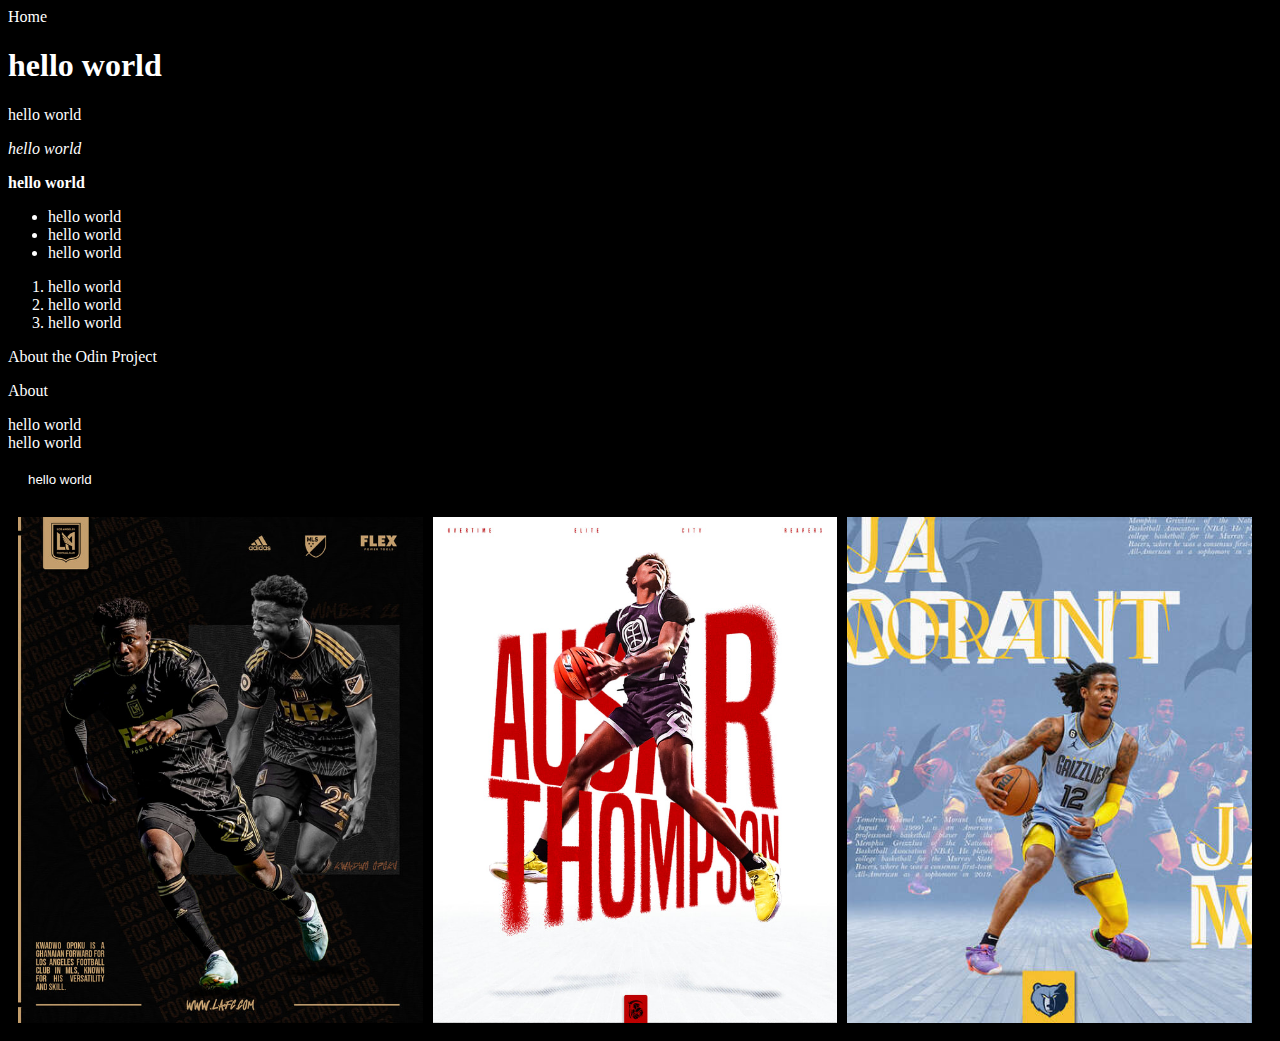
==== graphic-design.html @ 22aced59 "Introduced animation of personal logo + graphic design page" ====
<!DOCTYPE html>
<html lang="en">
<head>
    <meta charset="UTF-8">
    <meta name="viewport" content="width=device-width, initial-scale=1.0">
    <title>Graphic Design</title>
    <link rel="stylesheet" href="./css/styles.css">
</head>
<body>
    <a href="index.html" class="anchors">Home</a>
    <h1>hello world</h1>
    <p>hello world</p>
    <em>hello world</em>
    <p><strong>hello world</strong></p> <!-- strong has to be inside paragraph -->
    <!-- unordered list, no numbers, bullet points -->
    <ul>
        <li>hello world</li>
        <li>hello world</li>
        <li>hello world</li>
    </ul>
    <!-- ordered list, numbers, no bullet points -->
    <ol>
        <li>hello world</li>
        <li>hello world</li>
        <li>hello world</li>
    </ol>
    <p><a href="https://www.theodinproject.com/about" target = "_blank" rel="noopener noreferrer" class="anchors"> About the Odin Project </a></p>
    <p><a href="about.html" class="anchors">About</a></p>
    <div> hello world</div> 
    <div> hello world</div>
    <div><button>hello world</button></div>
    <!-- <img src="https://www.theodinproject.com/mstile-310x310.png" alt="The Odin Project Logo"> -->
    <div class= "image-grid"> 
        <img src= "img/lafc-concept_orig.jpg">
        <img src= "img/ausar-thompson_orig.jpg">
        <img src= "img/ja-morant.jpg">
    </div>
</body>
</html>
---- css/styles.css ----
* {
    color: white;
    background-color: rgb(0, 0, 0);
    /* outline: 2px solid rgb(128, 128, 226); */
}

.anchors
{
    text-decoration: none;
}

.logo-container{
    display: flex;
    position: relative;
    width: 100%;
    height: 100%;
}
.logo {
    opacity: 0;
    transition: opacity 2s ease-in, transform 2s ease-in-out;
    fill: #FFF;
    cursor: pointer;
    flex: 1;
}

.logo.shrink {
    opacity: 1;
    transform: scale(0.5); /* Shrink logo */
    transition: transform 0.5s ease-in-out;
}
.fade-in {
    opacity: 1;
}

.image-grid { /* Flexbox container for images */
    display: flex;
    flex-wrap: wrap;
    gap: 10px; /* Adds space between images */
    padding: 10px;
}

.image-grid img { /* Flexbox items (images) */
    flex: 1 1 calc(33.33% - 10px); /* Adjusts to 50% width minus the gap */
    /* flex-grow | flex-shrink | flex-basis | are shortened to flex, the shorthand for it */
    /* grow and shrink the same */
    
    /* basis defines the size of an item before the remaining space is distributed, inthis case, it is being calculated to spread them eavenly in 3 columns (33.33%) */

    max-width: calc(33.33% - 10px); /* Ensures images don't exceed 50% width */
    object-fit: contain;
}


button {
    margin: 10px;
    padding: 10px;
    cursor: pointer;
    border: none;
    justify-self: center;
}
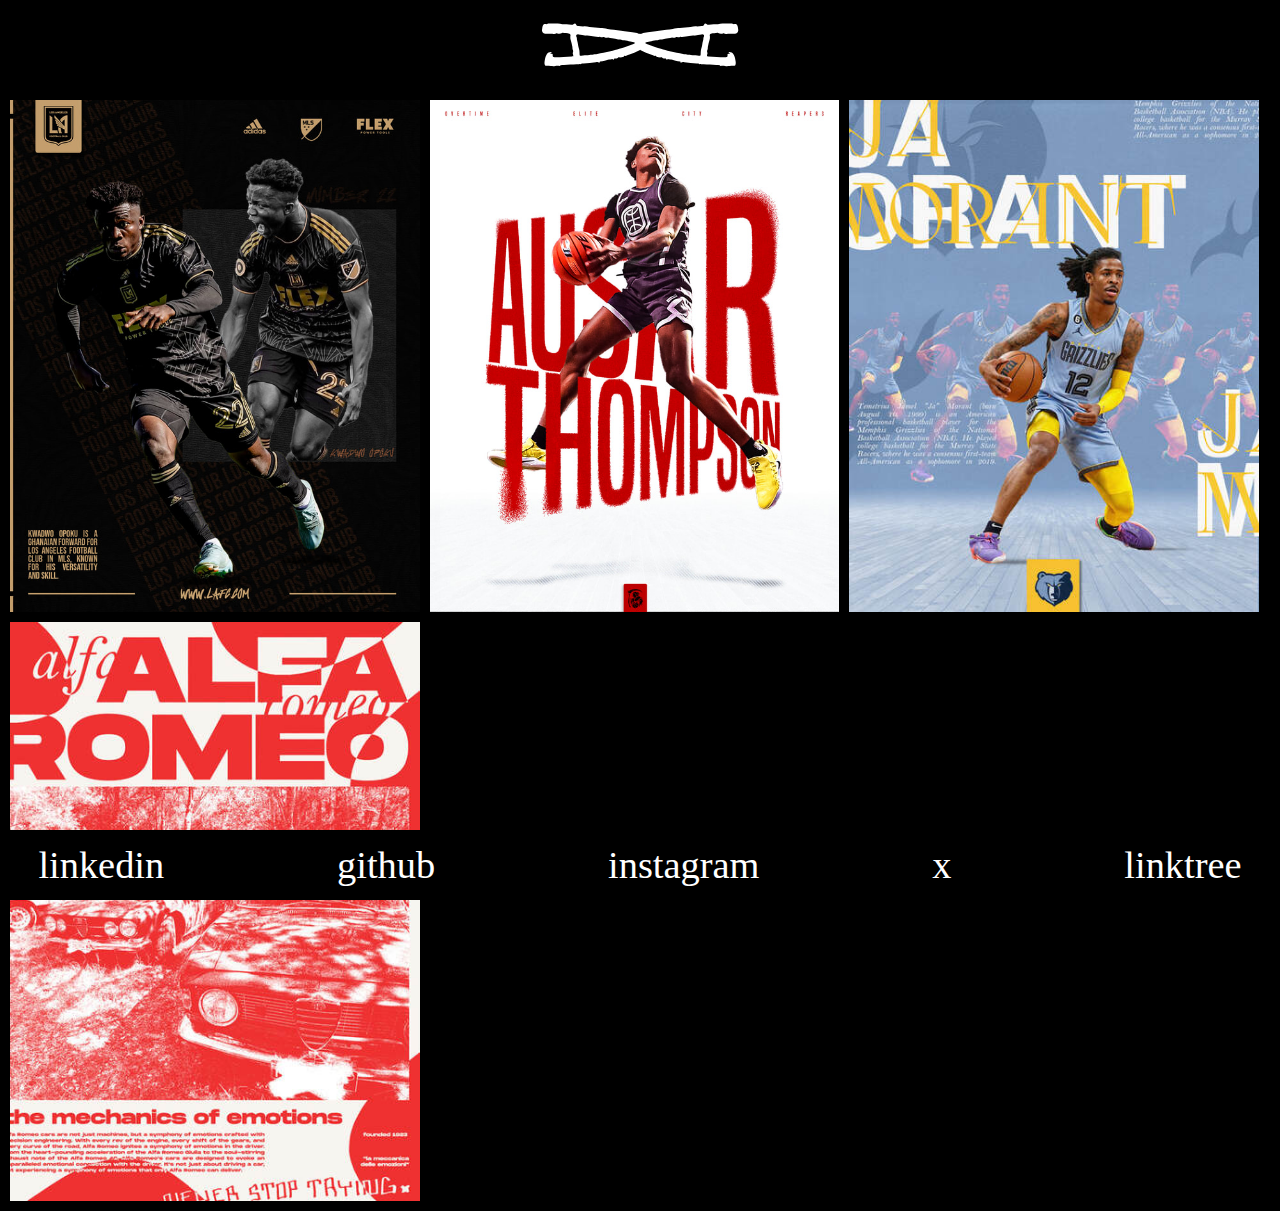
==== commit c48b68c6: "added bottom bar + hover scaling effect for anchor items" ====
--- a/graphic-design.html
+++ b/graphic-design.html
@@ -5,35 +5,32 @@
     <meta name="viewport" content="width=device-width, initial-scale=1.0">
     <title>Graphic Design</title>
     <link rel="stylesheet" href="./css/styles.css">
+    <script src="./js/main.js" defer></script>
 </head>
 <body>
-    <a href="index.html" class="anchors">Home</a>
-    <h1>hello world</h1>
-    <p>hello world</p>
-    <em>hello world</em>
-    <p><strong>hello world</strong></p> <!-- strong has to be inside paragraph -->
-    <!-- unordered list, no numbers, bullet points -->
-    <ul>
-        <li>hello world</li>
-        <li>hello world</li>
-        <li>hello world</li>
-    </ul>
-    <!-- ordered list, numbers, no bullet points -->
-    <ol>
-        <li>hello world</li>
-        <li>hello world</li>
-        <li>hello world</li>
-    </ol>
-    <p><a href="https://www.theodinproject.com/about" target = "_blank" rel="noopener noreferrer" class="anchors"> About the Odin Project </a></p>
-    <p><a href="about.html" class="anchors">About</a></p>
-    <div> hello world</div> 
-    <div> hello world</div>
-    <div><button>hello world</button></div>
-    <!-- <img src="https://www.theodinproject.com/mstile-310x310.png" alt="The Odin Project Logo"> -->
+    <div class="nav">
+        <ul>
+            <li>
+                <div class="nav-logo">
+                    <svg id="nav-logo-svg" data-name="nav-logo-svg" xmlns="http://www.w3.org/2000/svg" viewBox="0 0 2000 1000">
+                        <path class="nav-logo" d="M1766.94,377.84c-1.57-5.04-1.29-10.63-2.16-15.92-.56-3.4-1.43-6.81-2.63-10.04-.99-2.67-2.8-5.02-4.03-7.61-4-8.46-8.26-10.79-17.31-7.98-6.43,2-12,1.02-17.81-1.87-3.12-1.55-6.76-2.73-10.21-2.83-10.82-.34-21.67-.38-32.5,0-23.81.84-47.78-.43-71.23,5.37-1.72.43-3.62.12-5.43.17-9.4.29-19.23-1.04-28.1,1.29-12.21,3.21-24.33,3.27-36.63,3.88-7.59.38-13.62-.38-19.52-6.41-7.36-7.52-14.51-5.12-18.28,4.58-3.8,9.81-5.5,11.32-15.95,10.78-16.67-.86-32.87,6.17-49.65,2.76-.67-.14-1.42.21-2.14.31-12.19,1.6-24.37,3.34-36.59,4.77-14.34,1.68-28.72,3.1-43.08,4.63-14,1.49-27.99,3.16-42.02,4.4-9.32.82-18.75.59-28.04,1.62-9.31,1.04-18.46,3.38-27.75,4.61-16.47,2.17-33.01,3.78-49.49,5.89-19.03,2.44-38.03,5.07-57.02,7.8-8.94,1.28-17.8,3.2-26.74,4.45-20.44,2.87-40.99,5.03-61.35,8.4-16.3,2.7-33.03,3.82-48.5,10.51-.95.41-2.16.19-3.24.34-2.74.38-5.64,1.28-8.55,2.59-2.91-1.31-5.82-2.21-8.55-2.59-1.08-.15-2.29.07-3.24-.34-15.48-6.69-32.2-7.81-48.5-10.51-20.35-3.38-40.91-5.53-61.35-8.4-8.95-1.26-17.8-3.17-26.74-4.45-18.99-2.73-37.99-5.36-57.02-7.8-16.48-2.11-33.02-3.72-49.49-5.89-9.29-1.22-18.45-3.57-27.75-4.61-9.29-1.04-18.72-.8-28.04-1.62-14.03-1.24-28.01-2.91-42.02-4.4-14.36-1.53-28.74-2.95-43.08-4.63-12.22-1.43-24.39-3.17-36.59-4.77-.72-.09-1.48-.44-2.14-.31-16.79,3.41-32.98-3.62-49.65-2.76-10.45.54-12.15-.97-15.95-10.78-3.76-9.7-10.92-12.1-18.28-4.58-5.9,6.03-11.93,6.79-19.52,6.41-12.3-.61-24.42-.67-36.63-3.88-8.87-2.33-18.7-1-28.1-1.29-1.82-.06-3.71.25-5.43-.17-23.45-5.8-47.42-4.53-71.23-5.37-10.82-.38-21.67-.33-32.5,0-3.45.11-7.09,1.28-10.21,2.83-5.81,2.89-11.38,3.87-17.81,1.87-9.05-2.81-13.31-.48-17.31,7.98-1.23,2.59-3.04,4.94-4.03,7.61-1.2,3.23-2.07,6.64-2.63,10.04-.87,5.29-.59,10.88-2.16,15.92-3.24,10.42,1.71,25.51,11.92,29.56,7.22,2.86,15.42,4.18,23.24,4.44,14.77.49,29.58-.28,44.37-.53.36,0,.75-.07,1.09.03,11.13,3.39,21.98,3.75,32.49-2.33,1.29-.75,3.56-.25,5.24.19,13.08,3.44,25.74,3.45,37.74-3.83,1.5-.91,3.73-2,5.1-1.52,16.8,5.85,35.25-.15,51.86,7.55,6.91,3.2,9.67,6.24,8.85,13.96-.34,3.23-1.48,6.43-1.46,9.64.07,8.89-.1,17.41,3.03,26.49,5.88,17.03,8.93,35.05,13.02,52.68.56,2.42.24,5.04.51,7.54.45,4.3-.06,9.15,1.8,12.76,4.64,9.03,5.33,17.21,1.37,26.98-1.82,4.5,1.48,11.11,2.57,16.75,1.93,9.96,1.48,10.62-8.34,11.15-22.07,1.2-44.13,2.46-66.2,3.54-20.58,1.01-41.16,1.86-61.75,2.68-3.24.13-6.51-.23-9.75-.5-12.31-1.01-13.28-1.97-13.95-14.11-.18-3.21-.03-6.44-.03-10.72-6.81-1.1-12.88-2.08-18.95-3.06-.05-.73-.11-1.45-.16-2.18,3.78-2.07,7.56-4.13,12.75-6.97-3.07-1.58-4.81-3.3-6.46-3.21-14.4.77-25.93,5.65-34.16,18.99-10.9,17.67-13.28,37.13-16.46,56.79-1.38,8.58-.99,16.44,1.51,24.59,1.33,4.35,3.33,7.12,8.08,7.33,2.88.13,5.75.39,8.63.51,10.09.42,20.22.43,30.27,1.28,11.54.98,22.79,2.65,34.53-.26,10.74-2.67,22.03-4.59,33.2-.56,1.48.53,4.2.27,5.12-.74,8.35-9.13,19.84-5.14,29.68-6.62,16.74-2.52,33.89-2.27,50.86-3.33,15.89-.99,31.76-2.21,47.65-3.24,2.89-.19,5.85-.23,8.69.22,4.22.67,8.01,1.69,12.58-.08,3.16-1.23,7.56.73,12.14,1.36,5.26-6.63,13.67-5.37,21.45-6.24,32-3.58,64.01-7.12,96.01-10.78,7.96-.91,16.06-5.35,23.26,2.7,1.16,1.29,5.39-.17,8.69-.39-.28-2.35-.47-3.96-.67-5.59.6-.36,1.16-.92,1.81-1.05,12.08-2.41,24.2-4.6,36.24-7.19,8.49-1.83,17.17-3.38,25.18-6.56,6-2.38,11.62-2.79,17.85-2.9,5.85-.1,11.66-2.39,18.36-3.92.87,1.2,2.24,3.1,3.82,5.3,2.83-.71,5.58-1.39,7.66-1.91.87-3.18,1.49-7.79,2.25-7.82,4.21-.14,8.47.84,12.7,1.43,6.45-.11,13.37-.83,17.65-7.51.98-1.52,4.54-2.42,6.62-2.03,12.82,2.45,24.13-2.82,36.05-5.71,4.54-1.1,4.92-8.63,11.97-5.63,3.39,1.44,8.89-1.86,13.36-3.26,4.84-1.52,9.58-3.36,14.39-4.99,29.23-9.91,57.57-21.65,84.69-36.65,1.53-.85,2.96-1.76,4.35-2.69,1.39.94,2.82,1.85,4.35,2.69,27.12,15.01,55.47,26.74,84.69,36.65,4.81,1.63,9.55,3.47,14.39,4.99,4.47,1.4,9.97,4.7,13.36,3.26,7.05-3,7.43,4.53,11.97,5.63,11.92,2.89,23.23,8.15,36.05,5.71,2.07-.4,5.64.51,6.62,2.03,4.28,6.67,11.2,7.4,17.65,7.51,4.24-.6,8.49-1.57,12.7-1.43.77.03,1.38,4.63,2.25,7.82,2.08.52,4.83,1.21,7.66,1.91,1.58-2.19,2.95-4.1,3.82-5.3,6.69,1.53,12.51,3.82,18.36,3.92,6.23.1,11.86.52,17.85,2.9,8.01,3.17,16.69,4.73,25.18,6.56,12.04,2.59,24.16,4.78,36.24,7.19.65.13,1.21.69,1.81,1.05-.19,1.63-.39,3.24-.67,5.59,3.3.22,7.54,1.69,8.69.39,7.2-8.05,15.3-3.61,23.26-2.7,32,3.66,64,7.2,96.01,10.78,7.79.87,16.19-.4,21.45,6.24,4.58-.63,8.97-2.59,12.14-1.36,4.57,1.77,8.36.75,12.58.08,2.84-.45,5.8-.4,8.69-.22,15.89,1.03,31.76,2.25,47.65,3.24,16.97,1.06,34.12.81,50.86,3.33,9.84,1.48,21.33-2.51,29.68,6.62.92,1.01,3.64,1.27,5.12.74,11.17-4.02,22.46-2.11,33.2.56,11.74,2.92,22.99,1.24,34.53.26,10.05-.85,20.18-.87,30.27-1.28,2.88-.12,5.75-.38,8.63-.51,4.75-.21,6.75-2.98,8.08-7.33,2.5-8.15,2.89-16.01,1.51-24.59-3.17-19.66-5.56-39.13-16.46-56.79-8.23-13.34-19.76-18.22-34.16-18.99-1.65-.09-3.4,1.63-6.46,3.21,5.19,2.84,8.97,4.9,12.75,6.97-.05.73-.11,1.45-.16,2.18-6.07.98-12.14,1.96-18.95,3.06,0,4.28.15,7.51-.03,10.72-.67,12.15-1.63,13.1-13.95,14.11-3.24.27-6.51.63-9.75.5-20.59-.82-41.17-1.67-61.75-2.68-22.07-1.08-44.14-2.34-66.2-3.54-9.82-.53-10.26-1.19-8.34-11.15,1.09-5.63,4.39-12.25,2.57-16.75-3.96-9.77-3.27-17.95,1.37-26.98,1.86-3.61,1.34-8.46,1.8-12.76.26-2.51-.05-5.12.51-7.54,4.09-17.64,7.14-35.65,13.02-52.68,3.14-9.08,2.96-17.59,3.03-26.49.03-3.21-1.12-6.41-1.46-9.64-.81-7.72,1.95-10.76,8.85-13.96,16.61-7.7,35.06-1.7,51.86-7.55,1.37-.48,3.6.61,5.1,1.52,12,7.28,24.66,7.27,37.74,3.83,1.68-.44,3.94-.94,5.24-.19,10.51,6.08,21.36,5.72,32.49,2.33.33-.1.72-.04,1.09-.03,14.79.25,29.6,1.02,44.37.53,7.82-.26,16.02-1.58,23.24-4.44,10.21-4.05,15.16-19.14,11.92-29.56ZM949.28,492.01c-21.42,7.82-42.93,15.36-64.5,22.77-15.43,5.3-30.83,10.75-46.51,15.18-22.95,6.49-45.22,15.26-69.13,18.68-18.11,2.59-35.77,8.17-53.74,11.87-16.41,3.37-32.97,6-49.45,8.97-5.98,1.08-12.22,3.88-17.86,2.95-7.05-1.16-12.76,1.09-18.93,2.86-2.4.69-4.81,1.61-7.27,1.8-5.7.44-11.46.29-17.16.78-10.76.92-21.67,3.86-32.18,2.74-10.64-1.13-20.38,2.24-30.67,2.43-12.05.23-13.14.61-13.85-11.4-.55-9.38-.24-18.89-1.66-28.14-2.46-16.04-9.45-30.91-10.74-47.54-1.35-17.46-10.29-33.88-9.19-52.06.14-2.29-1.48-4.82-2.68-7.02-3.05-5.64-3.76-11.6.8-16.2,4.19-4.22,9.88-5.05,16.17-3.53,9.29,2.25,18.84,3.46,28.27,5.15,6.77,1.22,13.53,2.55,20.31,3.72,2.46.43,5.29,1.41,7.42.65,14.19-5.05,27.7,1.73,41.56,2.15,8.55.26,16.97,3.78,25.54,4.29,13.65.82,26.88,8.15,40.99,2.7,1.36-.52,3.69.35,5.1,1.29,5.32,3.52,10.88,3.03,16.78,2.11,4.91-.77,10.37-1.93,14.87-.57,9.2,2.78,17.68,9.03,27.84,3.35.26-.14.74-.02,1.07.11,10.18,3.81,20.77,4.59,31.53,5.7,16.06,1.67,31.86,5.88,47.79,8.87,2.43.46,5,.06,7.49.29,5.33.48,11.12-.05,15.85,1.91,7.91,3.28,15.92,4.34,24.25,4.94,7.88.57,15.82,1.32,23.53,2.94,8.06,1.68,15.81,4.8,23.83,6.74,11.87,2.87,24.46,2.96,38.06,10.51-5.73,3.44-9.37,6.46-13.55,7.99ZM1498.22,436.89c-1.19,2.21-2.82,4.74-2.68,7.02,1.1,18.18-7.85,34.6-9.19,52.06-1.28,16.63-8.27,31.51-10.74,47.54-1.42,9.25-1.11,18.75-1.66,28.14-.71,12-1.8,11.62-13.85,11.4-10.29-.19-20.03-3.56-30.67-2.43-10.51,1.11-21.42-1.82-32.18-2.74-5.7-.49-11.45-.33-17.16-.78-2.45-.19-4.86-1.11-7.27-1.8-6.17-1.77-11.88-4.02-18.93-2.86-5.64.93-11.87-1.87-17.86-2.95-16.49-2.98-33.05-5.6-49.45-8.97-17.97-3.7-35.63-9.28-53.74-11.87-23.92-3.43-46.18-12.19-69.13-18.68-15.68-4.43-31.09-9.89-46.51-15.18-21.56-7.4-43.08-14.95-64.5-22.77-4.19-1.53-7.82-4.55-13.55-7.99,13.6-7.56,26.19-7.64,38.06-10.51,8.02-1.94,15.77-5.05,23.83-6.74,7.72-1.61,15.65-2.37,23.53-2.94,8.34-.6,16.34-1.66,24.25-4.94,4.74-1.97,10.53-1.44,15.85-1.91,2.49-.22,5.06.17,7.49-.29,15.93-2.99,31.73-7.21,47.79-8.87,10.76-1.12,21.35-1.9,31.53-5.7.33-.12.81-.25,1.07-.11,10.16,5.68,18.64-.57,27.84-3.35,4.51-1.36,9.96-.21,14.87.57,5.9.93,11.46,1.42,16.78-2.11,1.41-.93,3.74-1.81,5.1-1.29,14.1,5.45,27.34-1.87,40.99-2.7,8.57-.52,16.99-4.03,25.54-4.29,13.86-.42,27.37-7.2,41.56-2.15,2.13.76,4.96-.23,7.42-.65,6.78-1.17,13.54-2.5,20.31-3.72,9.43-1.69,18.98-2.9,28.27-5.15,6.29-1.52,11.97-.7,16.17,3.53,4.57,4.6,3.85,10.56.8,16.2Z"/>
+                    </svg>
+                </div>
+            </li>
+        </ul>
+    </div>
     <div class= "image-grid"> 
         <img src= "img/lafc-concept_orig.jpg">
         <img src= "img/ausar-thompson_orig.jpg">
         <img src= "img/ja-morant.jpg">
+        <img src= "img/alfa-romeo-poster.jpg">
+    </div>
+    <div class="bottom-bar">
+        <a href="https://www.linkedin.com/in/dariodaddamio/">linkedin</a>
+        <a href="https://github.com/dariodaddamio">github</a>
+        <a href="https://www.instagram.com/dariogfx/">instagram</a>
+        <a href="https://x.com/dariodaddamio">x</a>
+        <a href="https://linktr.ee/dariodaddamio">linktree</a>
     </div>
 </body>
 </html>--- a/css/styles.css
+++ b/css/styles.css
@@ -2,59 +2,149 @@
     color: white;
     background-color: rgb(0, 0, 0);
     /* outline: 2px solid rgb(128, 128, 226); */
+    margin: 0;
 }
 
-.anchors
-{
+a {
     text-decoration: none;
+    /* Removes underline from links */
 }
 
-.logo-container{
+ul {
+    list-style: none;
+    margin: 0;
+    padding: 0;
+}
+
+ol {
+    list-style: none;
+}
+
+.logo-container {
     display: flex;
-    position: relative;
-    width: 100%;
-    height: 100%;
+    justify-content: center;
+    align-items: center;
 }
+
 .logo {
     opacity: 0;
-    transition: opacity 2s ease-in, transform 2s ease-in-out;
+    max-width: 100%;
+    max-height: 100%;
     fill: #FFF;
     cursor: pointer;
-    flex: 1;
 }
 
-.logo.shrink {
-    opacity: 1;
-    transform: scale(0.5); /* Shrink logo */
-    transition: transform 0.5s ease-in-out;
-}
 .fade-in {
+    transition: opacity 1s ease-in;
     opacity: 1;
 }
 
-.image-grid { /* Flexbox container for images */
+.fade-out {
+    transition: opacity 1s ease-out;
+    opacity: 0;
+}
+
+.nav {
+    display: flex;
+    overflow: hidden;
+    justify-content: space-between;
+    width: 100%;
+    height: 7vw;
+    align-items: center;
+    justify-content: center;
+    /* outline: 1px solid rgb(255, 255, 255); */
+}
+
+.nav-logo {
+    display: flex;
+    opacity: 1;
+    fill: #FFF;
+    width: 20vw;
+    height: max-content;
+
+    cursor: pointer;
+    /* padding: 0;
+    outline: 2px solid rgb(255, 255, 255); */
+}
+
+.bottom-bar {
+    display: flex;
+    justify-content: space-between;
+    position: fixed;
+    bottom: 0;
+    width: 100%;
+    height: max-content;
+
+    /* outline: 1px solid rgb(255, 255, 255); */
+}
+
+.bottom-bar a {
+    padding-left: 3vw;
+    padding-right: 3vw;
+    padding-top: 1vw;
+    padding-bottom: 1vw;
+    text-align: center;
+    color: white;
+    text-decoration: none;
+    font-size: 3vw;
+}
+
+.text-grid {
+    display: grid;
+    grid-template-columns: 1fr 1fr;
+    /* Two columns */
+
+}
+
+.text-grid>a {
+    padding-top: 1vw;
+    padding-bottom: 1vw;
+    text-align: center;
+    color: white;
+    text-decoration: none;
+    font-size: 3vw;
+   
+}
+
+a:hover {
+    transform: scale(1.1);
+}
+
+svg:hover {
+    transform: scale(1.1);
+}
+
+.text-grid>a:nth-child(odd) {
+    padding-left: 3vw;
+    justify-self: start;
+}
+
+.text-grid>a:nth-child(even) {
+    padding-right: 3vw;
+    justify-self: end;
+    /* Right column items aligned to the right */
+}
+
+
+.image-grid {
+    /* Flexbox container for images */
     display: flex;
     flex-wrap: wrap;
-    gap: 10px; /* Adds space between images */
+    gap: 10px;
+    /* Adds space between images */
     padding: 10px;
 }
 
-.image-grid img { /* Flexbox items (images) */
-    flex: 1 1 calc(33.33% - 10px); /* Adjusts to 50% width minus the gap */
+.image-grid img {
+    /* Flexbox items (images) */
+    flex: 1 1 calc(33.3% - 10px);
+    /* Adjusts to 50% width minus the gap */
     /* flex-grow | flex-shrink | flex-basis | are shortened to flex, the shorthand for it */
     /* grow and shrink the same */
-    
-    /* basis defines the size of an item before the remaining space is distributed, inthis case, it is being calculated to spread them eavenly in 3 columns (33.33%) */
 
-    max-width: calc(33.33% - 10px); /* Ensures images don't exceed 50% width */
+    /* basis defines the size of an item before the remaining space is distributed, inthis case, it is being calculated to spread them eavenly in 3 columns (25%) */
+
+    max-width: calc(33.3% - 10px);
+    /* Ensures images don't exceed 50% width */
     object-fit: contain;
-}
-
-
-button {
-    margin: 10px;
-    padding: 10px;
-    cursor: pointer;
-    border: none;
-    justify-self: center;
 }